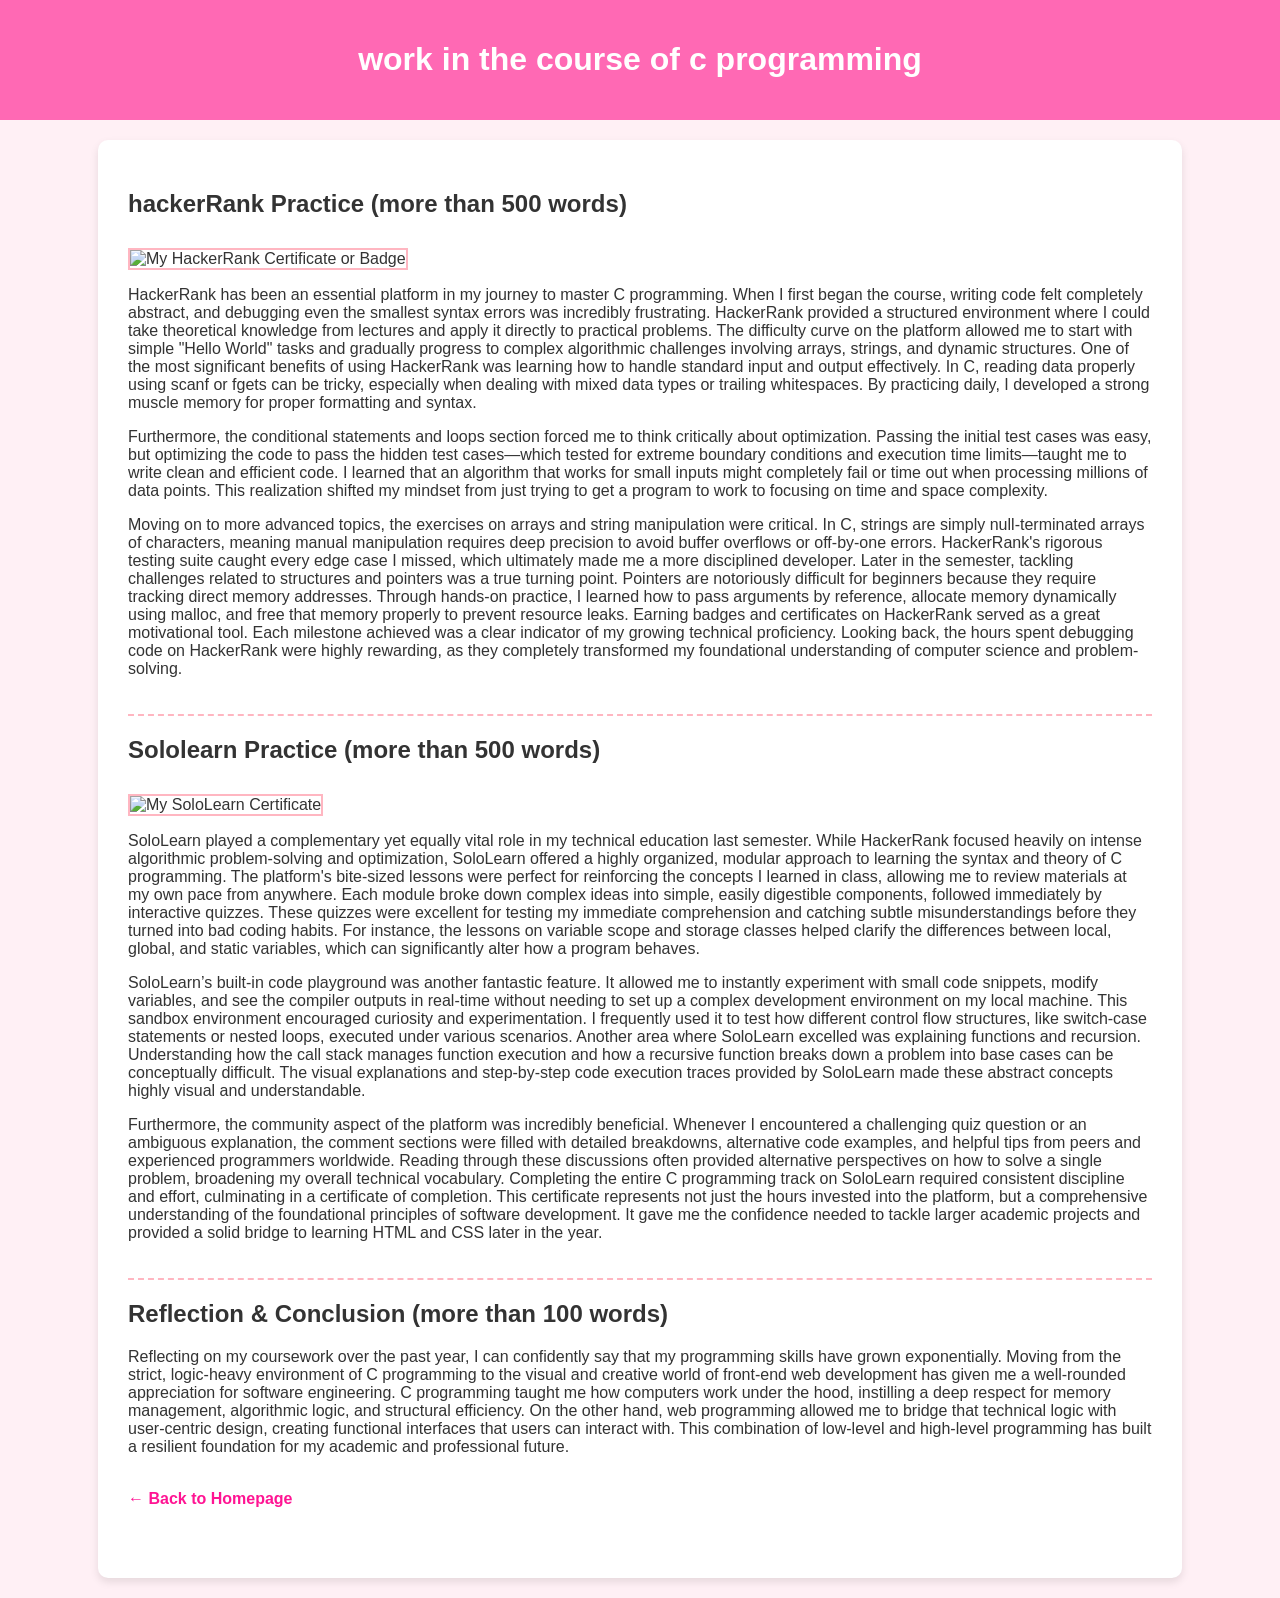
==== workincprogramming.html @ ed0bd2eb "Add files via upload" ====
<!DOCTYPE html>
<html lang="en">
<head>
    <meta charset="UTF-8">
    <meta name="viewport" content="width=device-width, initial-scale=1.0">
    <title>C Programming Work</title>
    <link rel="stylesheet" href="style.css">
</head>
<body>

    <header>
        <h1>work in the course of c programming</h1>
    </header>

    <div class="container">
        
        <!-- Section 1: HackerRank (Required: >500 words) -->
        <div class="section-box">
            <h2>hackerRank Practice (more than 500 words)</h2>
            <!-- Changed to .png -->
            <img src="images/hackerrank_cert.png" alt="My HackerRank Certificate or Badge" class="cert-img">
            
            <p>
                HackerRank has been an essential platform in my journey to master C programming. When I first began the course, writing code felt completely abstract, and debugging even the smallest syntax errors was incredibly frustrating. HackerRank provided a structured environment where I could take theoretical knowledge from lectures and apply it directly to practical problems. The difficulty curve on the platform allowed me to start with simple "Hello World" tasks and gradually progress to complex algorithmic challenges involving arrays, strings, and dynamic structures. One of the most significant benefits of using HackerRank was learning how to handle standard input and output effectively. In C, reading data properly using scanf or fgets can be tricky, especially when dealing with mixed data types or trailing whitespaces. By practicing daily, I developed a strong muscle memory for proper formatting and syntax. 
            </p>
            <p>
                Furthermore, the conditional statements and loops section forced me to think critically about optimization. Passing the initial test cases was easy, but optimizing the code to pass the hidden test cases—which tested for extreme boundary conditions and execution time limits—taught me to write clean and efficient code. I learned that an algorithm that works for small inputs might completely fail or time out when processing millions of data points. This realization shifted my mindset from just trying to get a program to work to focusing on time and space complexity. 
            </p>
            <p>
                Moving on to more advanced topics, the exercises on arrays and string manipulation were critical. In C, strings are simply null-terminated arrays of characters, meaning manual manipulation requires deep precision to avoid buffer overflows or off-by-one errors. HackerRank's rigorous testing suite caught every edge case I missed, which ultimately made me a more disciplined developer. Later in the semester, tackling challenges related to structures and pointers was a true turning point. Pointers are notoriously difficult for beginners because they require tracking direct memory addresses. Through hands-on practice, I learned how to pass arguments by reference, allocate memory dynamically using malloc, and free that memory properly to prevent resource leaks. Earning badges and certificates on HackerRank served as a great motivational tool. Each milestone achieved was a clear indicator of my growing technical proficiency. Looking back, the hours spent debugging code on HackerRank were highly rewarding, as they completely transformed my foundational understanding of computer science and problem-solving.
            </p>
        </div>

        <!-- Section 2: SoloLearn (Required: >500 words) -->
        <div class="section-box">
            <h2>Sololearn Practice (more than 500 words)</h2>
            <!-- Changed to .png -->
            <img src="images/sololearn_cert.png" alt="My SoloLearn Certificate" class="cert-img">
            
            <p>
                SoloLearn played a complementary yet equally vital role in my technical education last semester. While HackerRank focused heavily on intense algorithmic problem-solving and optimization, SoloLearn offered a highly organized, modular approach to learning the syntax and theory of C programming. The platform's bite-sized lessons were perfect for reinforcing the concepts I learned in class, allowing me to review materials at my own pace from anywhere. Each module broke down complex ideas into simple, easily digestible components, followed immediately by interactive quizzes. These quizzes were excellent for testing my immediate comprehension and catching subtle misunderstandings before they turned into bad coding habits. For instance, the lessons on variable scope and storage classes helped clarify the differences between local, global, and static variables, which can significantly alter how a program behaves. 
            </p>
            <p>
                SoloLearn’s built-in code playground was another fantastic feature. It allowed me to instantly experiment with small code snippets, modify variables, and see the compiler outputs in real-time without needing to set up a complex development environment on my local machine. This sandbox environment encouraged curiosity and experimentation. I frequently used it to test how different control flow structures, like switch-case statements or nested loops, executed under various scenarios. Another area where SoloLearn excelled was explaining functions and recursion. Understanding how the call stack manages function execution and how a recursive function breaks down a problem into base cases can be conceptually difficult. The visual explanations and step-by-step code execution traces provided by SoloLearn made these abstract concepts highly visual and understandable. 
            </p>
            <p>
                Furthermore, the community aspect of the platform was incredibly beneficial. Whenever I encountered a challenging quiz question or an ambiguous explanation, the comment sections were filled with detailed breakdowns, alternative code examples, and helpful tips from peers and experienced programmers worldwide. Reading through these discussions often provided alternative perspectives on how to solve a single problem, broadening my overall technical vocabulary. Completing the entire C programming track on SoloLearn required consistent discipline and effort, culminating in a certificate of completion. This certificate represents not just the hours invested into the platform, but a comprehensive understanding of the foundational principles of software development. It gave me the confidence needed to tackle larger academic projects and provided a solid bridge to learning HTML and CSS later in the year.
            </p>
        </div>

        <!-- Section 3: Reflection & Conclusion (Required: >100 words) -->
        <div class="section-box" style="border-bottom: none;">
            <h2>Reflection & Conclusion (more than 100 words)</h2>
            <p>
                Reflecting on my coursework over the past year, I can confidently say that my programming skills have grown exponentially. Moving from the strict, logic-heavy environment of C programming to the visual and creative world of front-end web development has given me a well-rounded appreciation for software engineering. C programming taught me how computers work under the hood, instilling a deep respect for memory management, algorithmic logic, and structural efficiency. On the other hand, web programming allowed me to bridge that technical logic with user-centric design, creating functional interfaces that users can interact with. This combination of low-level and high-level programming has built a resilient foundation for my academic and professional future.
            </p>
            
            <br>
            <a href="index.html">← Back to Homepage</a>
        </div>

    </div>
</body>
</html>
---- style.css ----
body {
    font-family: Arial, sans-serif;
    background-color: #fff0f5; /* Light pink background */
    color: #333333;
    margin: 0;
    padding: 0;
}

header {
    background-color: #ff69b4; /* Darker pink header */
    color: white;
    padding: 20px;
    text-align: center;
}

.container {
    width: 80%;
    margin: 20px auto;
    background: white;
    padding: 30px;
    border-radius: 10px;
    box-shadow: 0 4px 8px rgba(0,0,0,0.1);
}

.profile-img {
    width: 150px;
    height: 150px;
    border-radius: 50%;
    object-fit: cover;
    border: 3px solid #ff69b4;
}

.cert-img {
    max-width: 100%;
    border: 2px solid #ffb6c1;
    margin-top: 10px;
}

a {
    color: #ff1493;
    text-decoration: none;
    font-weight: bold;
}

a:hover {
    text-decoration: underline;
}

.section-box {
    border-bottom: 2px dashed #ffb6c1;
    padding-bottom: 20px;
    margin-bottom: 20px;
}
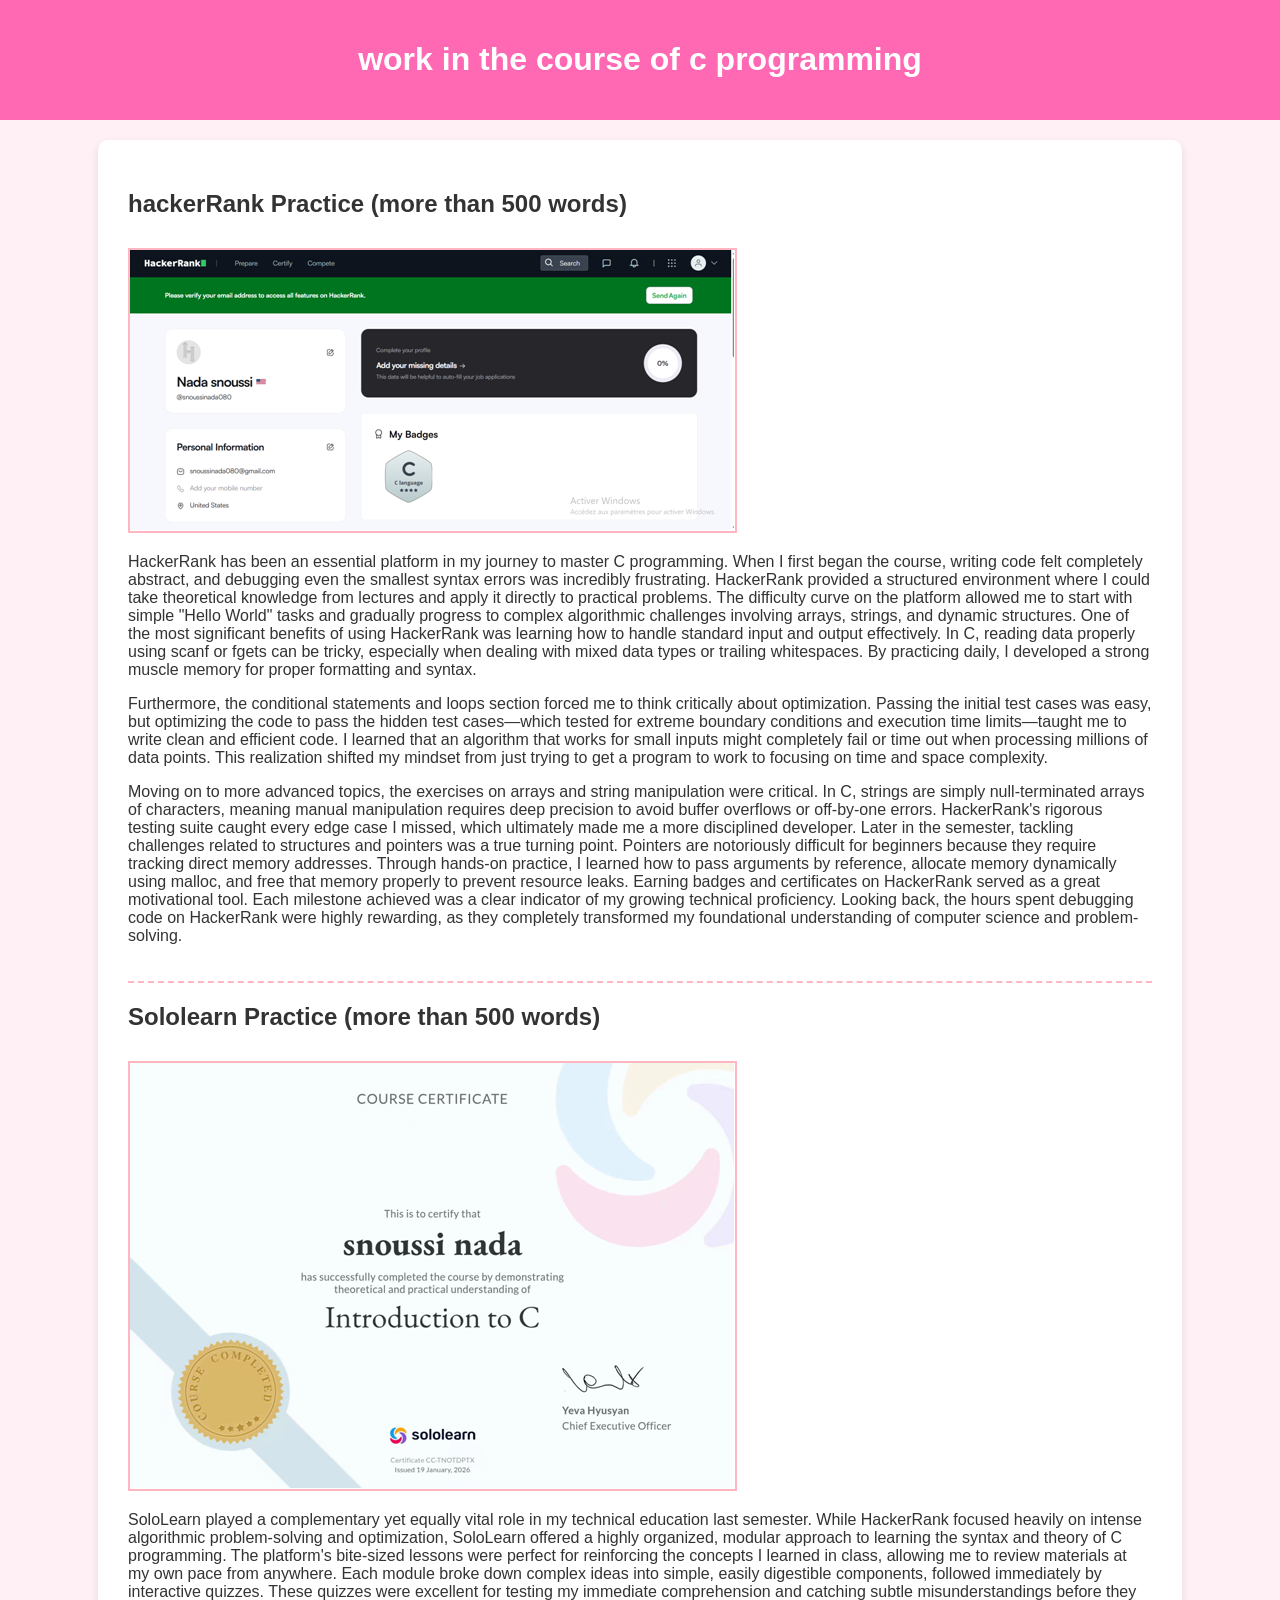
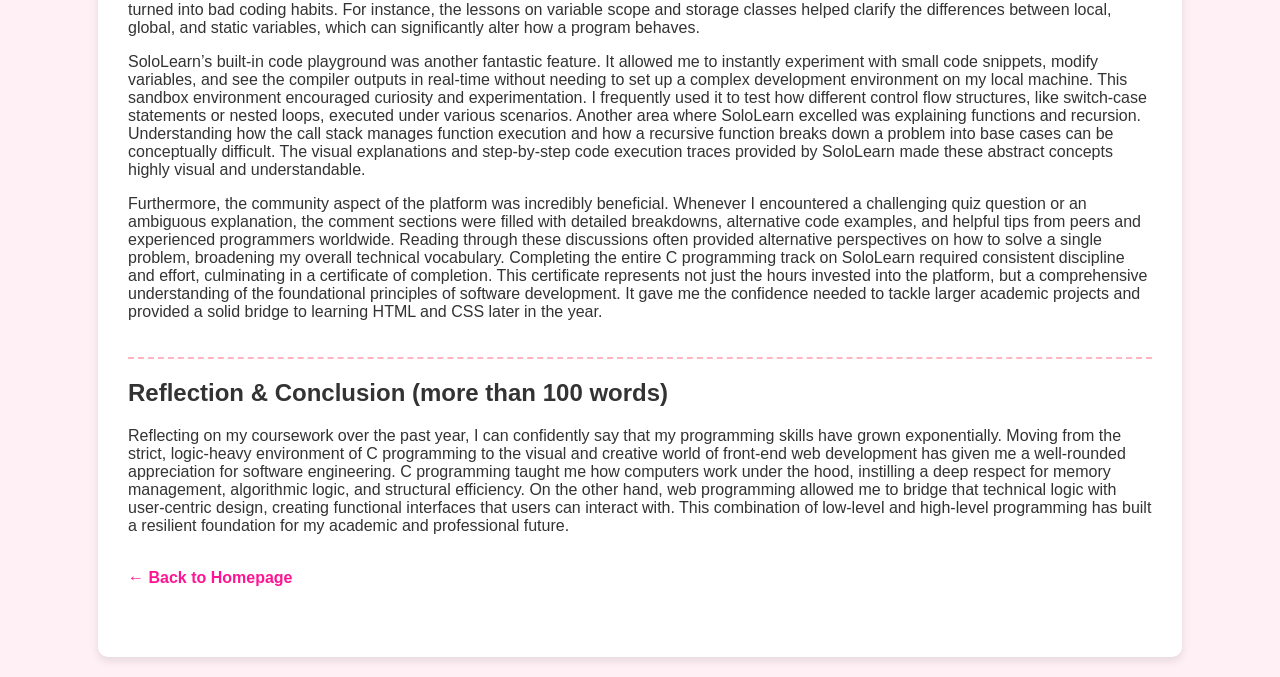
==== commit c76ad8c8: "Add files via upload updated files to fix image paths" ====
--- a/workincprogramming.html
+++ b/workincprogramming.html
@@ -14,11 +14,9 @@
 
     <div class="container">
         
-        <!-- Section 1: HackerRank (Required: >500 words) -->
         <div class="section-box">
             <h2>hackerRank Practice (more than 500 words)</h2>
-            <!-- Changed to .png -->
-            <img src="images/hackerrank_cert.png" alt="My HackerRank Certificate or Badge" class="cert-img">
+            <img src="hackerrank_cert.png" alt="My HackerRank Certificate or Badge" class="cert-img">
             
             <p>
                 HackerRank has been an essential platform in my journey to master C programming. When I first began the course, writing code felt completely abstract, and debugging even the smallest syntax errors was incredibly frustrating. HackerRank provided a structured environment where I could take theoretical knowledge from lectures and apply it directly to practical problems. The difficulty curve on the platform allowed me to start with simple "Hello World" tasks and gradually progress to complex algorithmic challenges involving arrays, strings, and dynamic structures. One of the most significant benefits of using HackerRank was learning how to handle standard input and output effectively. In C, reading data properly using scanf or fgets can be tricky, especially when dealing with mixed data types or trailing whitespaces. By practicing daily, I developed a strong muscle memory for proper formatting and syntax. 
@@ -31,11 +29,9 @@
             </p>
         </div>
 
-        <!-- Section 2: SoloLearn (Required: >500 words) -->
         <div class="section-box">
             <h2>Sololearn Practice (more than 500 words)</h2>
-            <!-- Changed to .png -->
-            <img src="images/sololearn_cert.png" alt="My SoloLearn Certificate" class="cert-img">
+            <img src="sololearn_cert.png" alt="My SoloLearn Certificate" class="cert-img">
             
             <p>
                 SoloLearn played a complementary yet equally vital role in my technical education last semester. While HackerRank focused heavily on intense algorithmic problem-solving and optimization, SoloLearn offered a highly organized, modular approach to learning the syntax and theory of C programming. The platform's bite-sized lessons were perfect for reinforcing the concepts I learned in class, allowing me to review materials at my own pace from anywhere. Each module broke down complex ideas into simple, easily digestible components, followed immediately by interactive quizzes. These quizzes were excellent for testing my immediate comprehension and catching subtle misunderstandings before they turned into bad coding habits. For instance, the lessons on variable scope and storage classes helped clarify the differences between local, global, and static variables, which can significantly alter how a program behaves. 
@@ -48,7 +44,6 @@
             </p>
         </div>
 
-        <!-- Section 3: Reflection & Conclusion (Required: >100 words) -->
         <div class="section-box" style="border-bottom: none;">
             <h2>Reflection & Conclusion (more than 100 words)</h2>
             <p>
